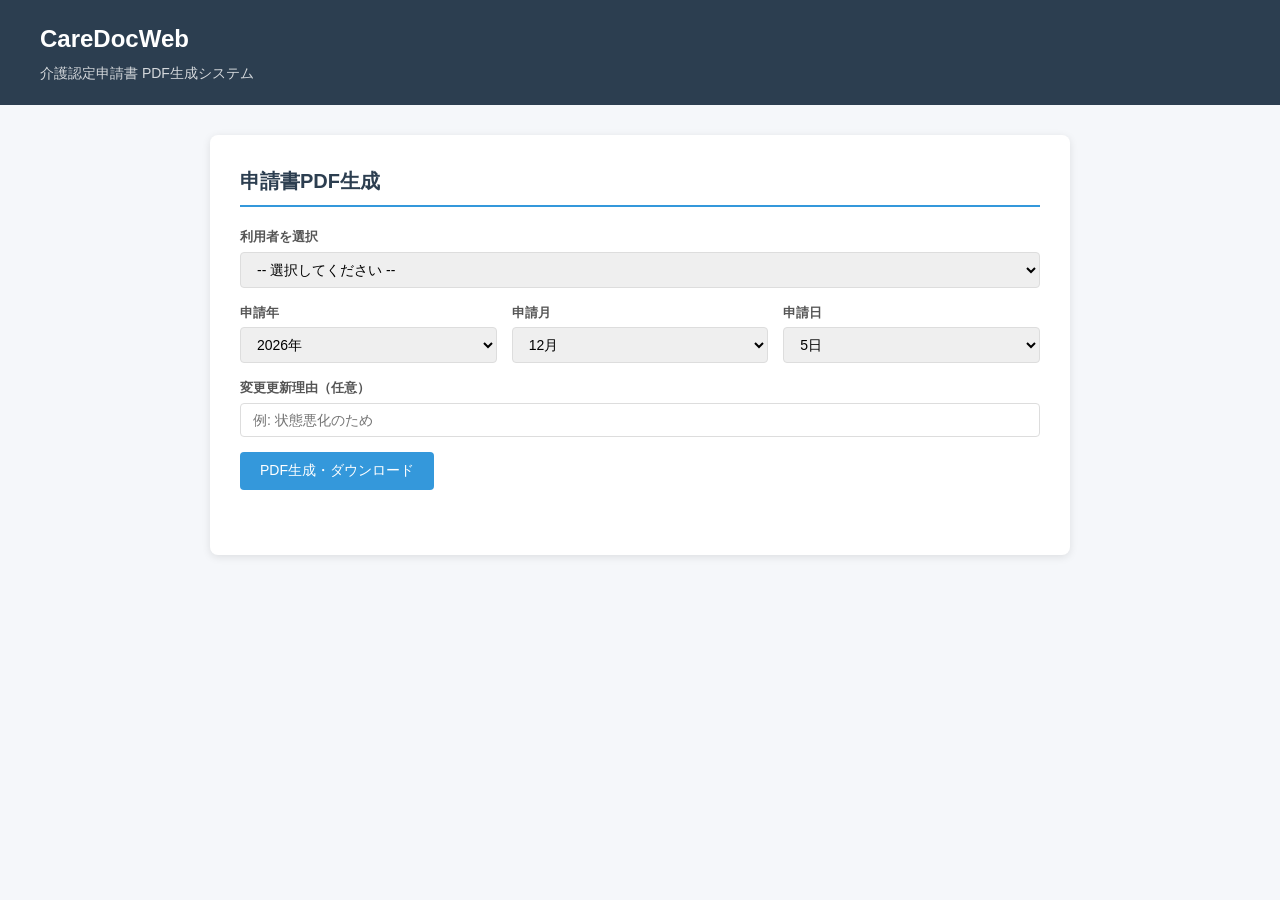
==== src/main/resources/static/index.html @ 53f920c5 "refactor : ユーザー画面から管理者画面へのリンクを削除" ====
<!DOCTYPE html>
<html lang="ja">
<head>
    <meta charset="UTF-8">
    <meta name="viewport" content="width=device-width, initial-scale=1.0">
    <title>CareDocWeb - 介護認定申請書 PDF生成</title>
    <link rel="stylesheet" href="style.css">
</head>
<body>
    <header>
        <h1>CareDocWeb</h1>
        <p>介護認定申請書 PDF生成システム</p>
    </header>

    <main>
        <section class="section">
            <h2>申請書PDF生成</h2>
            <form id="pdf-form">
                <div class="form-group">
                    <label for="member-select">利用者を選択</label>
                    <select id="member-select" name="memberId" required>
                        <option value="">-- 選択してください --</option>
                    </select>
                </div>
                <div class="form-row">
                    <div class="form-group">
                        <label for="app-year">申請年</label>
                        <select id="app-year" name="applicationYear" required></select>
                    </div>
                    <div class="form-group">
                        <label for="app-month">申請月</label>
                        <select id="app-month" name="applicationMonth" required></select>
                    </div>
                    <div class="form-group">
                        <label for="app-day">申請日</label>
                        <select id="app-day" name="applicationDay" required></select>
                    </div>
                </div>
                <div class="form-group">
                    <label for="change-reason">変更更新理由（任意）</label>
                    <input type="text" id="change-reason" name="changeReason" placeholder="例: 状態悪化のため">
                </div>
                <button type="button" class="btn btn-primary" onclick="generatePdf()">PDF生成・ダウンロード</button>
            </form>
            <div id="pdf-message" class="message"></div>
        </section>
    </main>

    <script src="app.js"></script>
</body>
</html>
---- src/main/resources/static/style.css ----
* {
    margin: 0;
    padding: 0;
    box-sizing: border-box;
}

body {
    font-family: 'Helvetica Neue', Arial, 'Hiragino Kaku Gothic ProN', 'Hiragino Sans', Meiryo, sans-serif;
    background-color: #f5f7fa;
    color: #333;
    line-height: 1.6;
}

header {
    background-color: #2c3e50;
    color: white;
    padding: 20px 40px;
    position: relative;
}

header h1 {
    font-size: 24px;
    margin-bottom: 4px;
}

header p {
    font-size: 14px;
    opacity: 0.8;
}

.admin-link {
    position: absolute;
    top: 20px;
    right: 40px;
    color: #bdc3c7;
    text-decoration: none;
    font-size: 14px;
}

.admin-link:hover {
    color: white;
}

nav {
    background-color: #34495e;
    padding: 10px 40px;
    display: flex;
    gap: 10px;
}

.nav-btn {
    background: none;
    border: none;
    color: #bdc3c7;
    padding: 8px 16px;
    font-size: 14px;
    cursor: pointer;
    border-radius: 4px;
    transition: all 0.2s;
}

.nav-btn:hover {
    background-color: #4a6278;
    color: white;
}

.nav-btn.active {
    background-color: #3498db;
    color: white;
}

main {
    max-width: 900px;
    margin: 30px auto;
    padding: 0 20px;
}

.section {
    background: white;
    border-radius: 8px;
    padding: 30px;
    box-shadow: 0 2px 8px rgba(0, 0, 0, 0.1);
}

.hidden {
    display: none;
}

h2 {
    font-size: 20px;
    margin-bottom: 20px;
    color: #2c3e50;
    border-bottom: 2px solid #3498db;
    padding-bottom: 8px;
}

h3 {
    font-size: 16px;
    margin: 20px 0 10px;
    color: #555;
}

.form-group {
    margin-bottom: 15px;
    flex: 1;
}

.form-group label {
    display: block;
    font-size: 13px;
    font-weight: bold;
    color: #555;
    margin-bottom: 4px;
}

.form-group input,
.form-group select {
    width: 100%;
    padding: 8px 12px;
    border: 1px solid #ddd;
    border-radius: 4px;
    font-size: 14px;
    transition: border-color 0.2s;
}

.form-group input:focus,
.form-group select:focus {
    outline: none;
    border-color: #3498db;
    box-shadow: 0 0 0 2px rgba(52, 152, 219, 0.2);
}

.form-row {
    display: flex;
    gap: 15px;
}

.form-actions {
    margin-top: 20px;
    display: flex;
    gap: 10px;
}

.btn {
    padding: 10px 20px;
    border: none;
    border-radius: 4px;
    font-size: 14px;
    cursor: pointer;
    transition: all 0.2s;
}

.btn-primary {
    background-color: #3498db;
    color: white;
}

.btn-primary:hover {
    background-color: #2980b9;
}

.btn-success {
    background-color: #27ae60;
    color: white;
}

.btn-success:hover {
    background-color: #219a52;
}

.btn-secondary {
    background-color: #95a5a6;
    color: white;
}

.btn-secondary:hover {
    background-color: #7f8c8d;
}

.btn-danger {
    background-color: #e74c3c;
    color: white;
    padding: 6px 12px;
    font-size: 12px;
}

.btn-danger:hover {
    background-color: #c0392b;
}

.btn-edit {
    background-color: #f39c12;
    color: white;
    padding: 6px 12px;
    font-size: 12px;
}

.btn-edit:hover {
    background-color: #d68910;
}

.message {
    margin-top: 15px;
    padding: 10px 15px;
    border-radius: 4px;
    font-size: 14px;
}

.message.success {
    background-color: #fdebd0;
    color: #784212;
    border: 1px solid #f5cba7;
}

.message.error {
    background-color: #f8d7da;
    color: #721c24;
    border: 1px solid #f5c6cb;
}

/* 利用者一覧テーブル */
.member-table {
    width: 100%;
    border-collapse: collapse;
    margin-top: 15px;
}

.member-table th,
.member-table td {
    padding: 10px 12px;
    text-align: left;
    border-bottom: 1px solid #eee;
    font-size: 13px;
}

.member-table th {
    background-color: #f8f9fa;
    font-weight: bold;
    color: #555;
}

.member-table tr:hover {
    background-color: #f1f8ff;
}

.member-table .actions {
    display: flex;
    gap: 5px;
}
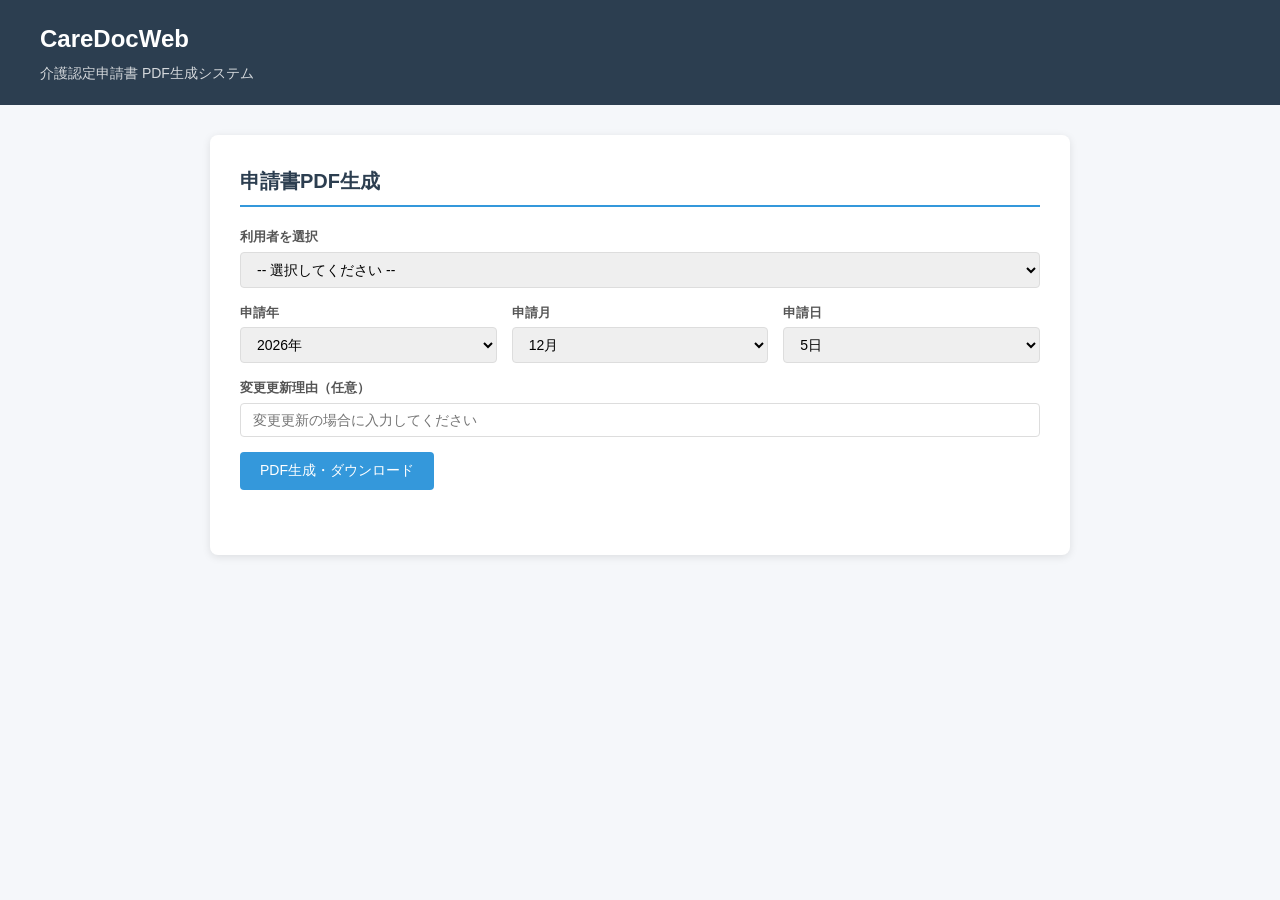
==== commit ff1973f4: "refactor : 「変更更新理由」の入力欄のプレースフォルダーを変更" ====
--- a/src/main/resources/static/index.html
+++ b/src/main/resources/static/index.html
@@ -38,7 +38,7 @@
                 </div>
                 <div class="form-group">
                     <label for="change-reason">変更更新理由（任意）</label>
-                    <input type="text" id="change-reason" name="changeReason" placeholder="例: 状態悪化のため">
+                    <input type="text" id="change-reason" name="changeReason" placeholder="変更更新の場合に入力してください">
                 </div>
                 <button type="button" class="btn btn-primary" onclick="generatePdf()">PDF生成・ダウンロード</button>
             </form>
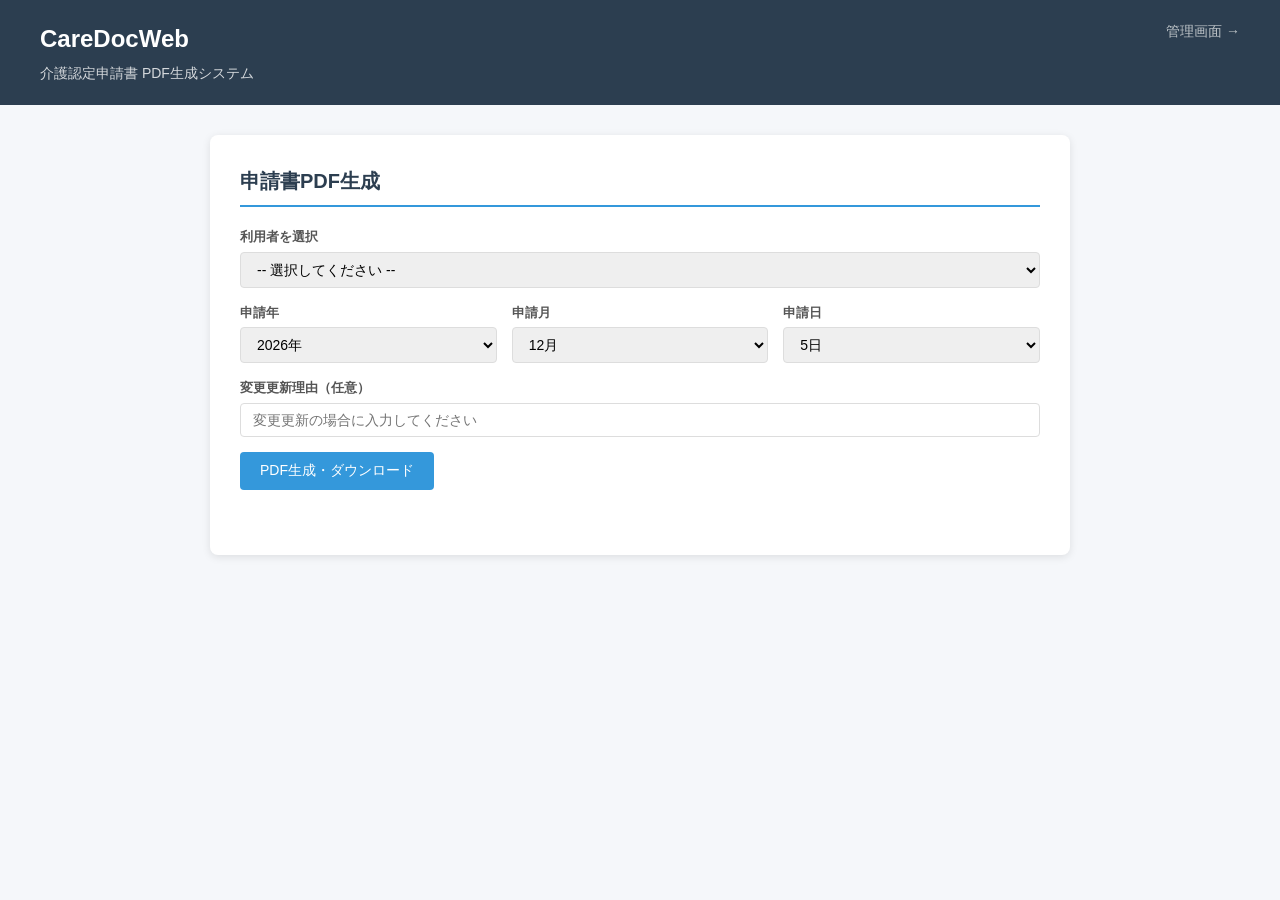
==== commit cf511c91: "Revert "Merge pull request #23 from masalog/refactor/issue-22-CommonSettings-institution" This rever" ====
--- a/src/main/resources/static/index.html
+++ b/src/main/resources/static/index.html
@@ -10,6 +10,7 @@
     <header>
         <h1>CareDocWeb</h1>
         <p>介護認定申請書 PDF生成システム</p>
+        <a href="admin.html" class="admin-link">管理画面 →</a>
     </header>
 
     <main>
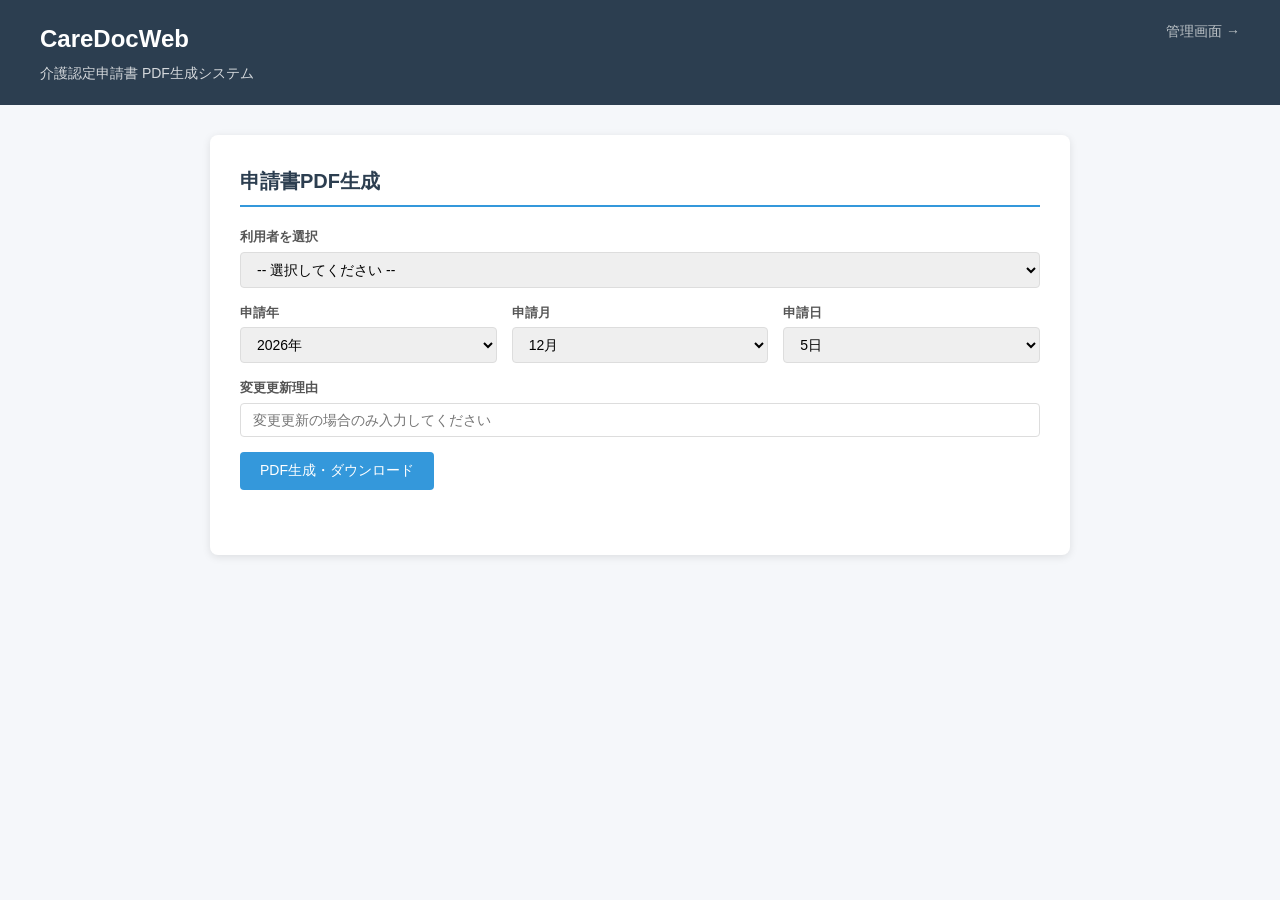
==== commit d0dbfbe8: "refactor : 「変更更新理由」の後の（任意）という表示を削除。かつ、かつ、プレースホルダーの「変更更新の場合に入力してください」という表示を「変更更新の場合のみ入力してください」に変更" ====
--- a/src/main/resources/static/index.html
+++ b/src/main/resources/static/index.html
@@ -38,8 +38,8 @@
                     </div>
                 </div>
                 <div class="form-group">
-                    <label for="change-reason">変更更新理由（任意）</label>
-                    <input type="text" id="change-reason" name="changeReason" placeholder="変更更新の場合に入力してください">
+                    <label for="change-reason">変更更新理由</label>
+                    <input type="text" id="change-reason" name="changeReason" placeholder="変更更新の場合のみ入力してください">
                 </div>
                 <button type="button" class="btn btn-primary" onclick="generatePdf()">PDF生成・ダウンロード</button>
             </form>
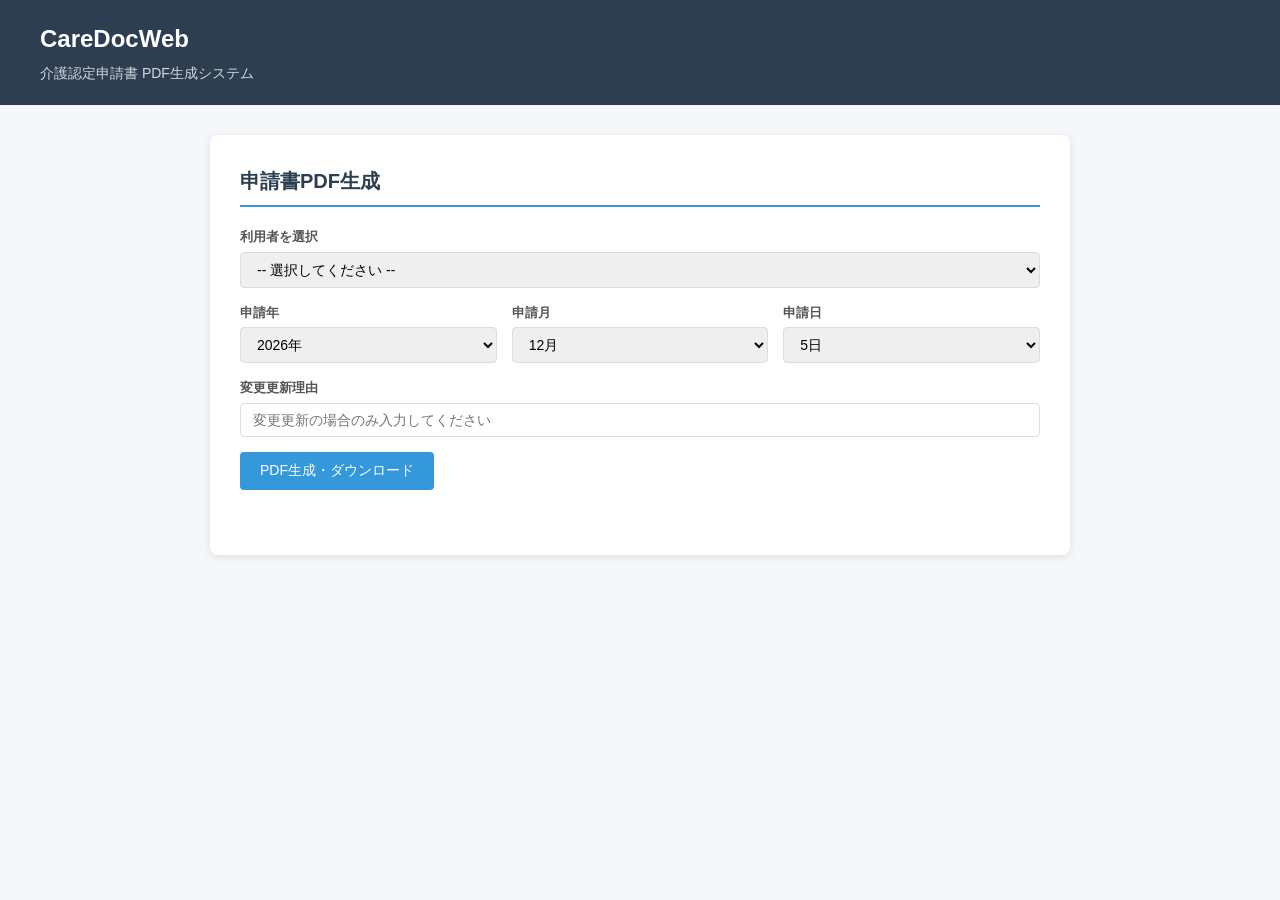
==== commit 93b7b4ee: "fix : 管理画面へのリンクを削除" ====
--- a/src/main/resources/static/index.html
+++ b/src/main/resources/static/index.html
@@ -10,7 +10,6 @@
     <header>
         <h1>CareDocWeb</h1>
         <p>介護認定申請書 PDF生成システム</p>
-        <a href="admin.html" class="admin-link">管理画面 →</a>
     </header>
 
     <main>
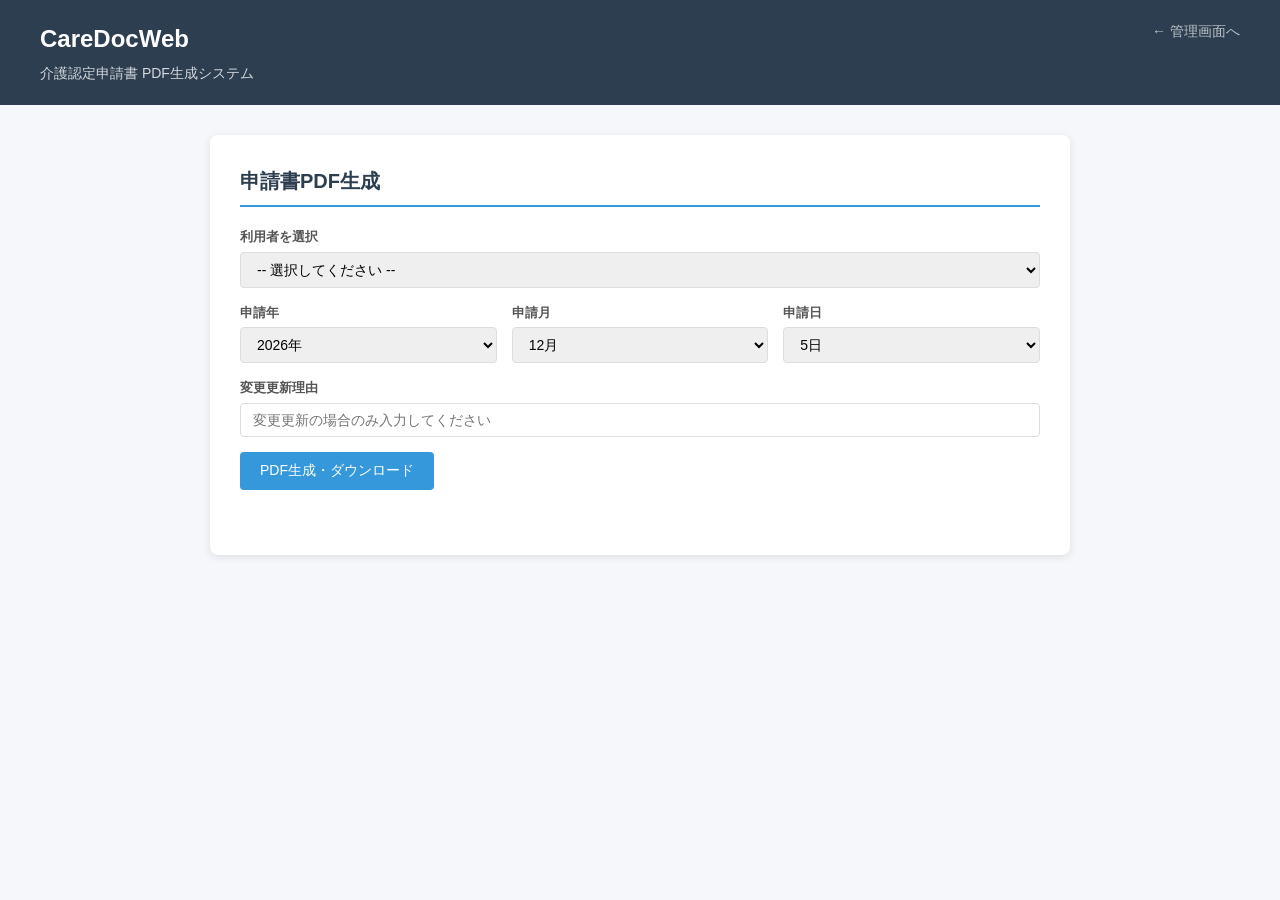
==== commit 02a87898: "feat : ユーザー画面から管理画面へのリンクを追加" ====
--- a/src/main/resources/static/index.html
+++ b/src/main/resources/static/index.html
@@ -10,6 +10,7 @@
     <header>
         <h1>CareDocWeb</h1>
         <p>介護認定申請書 PDF生成システム</p>
+        <a href="admin.html" class="admin-link">← 管理画面へ</a>
     </header>
 
     <main>
@@ -40,7 +41,16 @@
                     <label for="change-reason">変更更新理由</label>
                     <input type="text" id="change-reason" name="changeReason" placeholder="変更更新の場合のみ入力してください">
                 </div>
-                <button type="button" class="btn btn-primary" onclick="generatePdf()">PDF生成・ダウンロード</button>
+                <div class="pdf-action-row">
+                    <button
+                        id="pdf-generate-btn"
+                        type="button"
+                        class="btn btn-primary"
+                        onclick="generatePdf()">
+                        PDF生成・ダウンロード
+                    </button>
+                    <span id="pdf-loading-message" class="pdf-status"></span>
+                </div>
             </form>
             <div id="pdf-message" class="message"></div>
         </section>
--- a/src/main/resources/static/style.css
+++ b/src/main/resources/static/style.css
@@ -247,3 +247,48 @@
     display: flex;
     gap: 5px;
 }
+
+
+/* PDF生成中メッセージ */
+.pdf-action-row {
+    display: flex;
+    align-items: center;
+    gap: 10px;
+}
+
+.pdf-status {
+    color: #3498db;
+    font-size: 14px;
+    display: none;
+    white-space: nowrap;
+}
+
+.pdf-status.loading::before {
+    content: " ";
+}
+
+.pdf-status.success {
+    color: #27ae60;
+}
+
+.pdf-status.error {
+    color: #e74c3c;
+}
+
+#login-overlay {
+    position: fixed;
+    inset: 0;
+    background: #f5f5f5;
+    display: flex;
+    justify-content: center;
+    align-items: center;
+    z-index: 1000;
+}
+
+.login-box {
+    background: #fff;
+    padding: 2rem;
+    border-radius: 8px;
+    box-shadow: 0 2px 8px rgba(0,0,0,0.15);
+    width: 320px;
+}
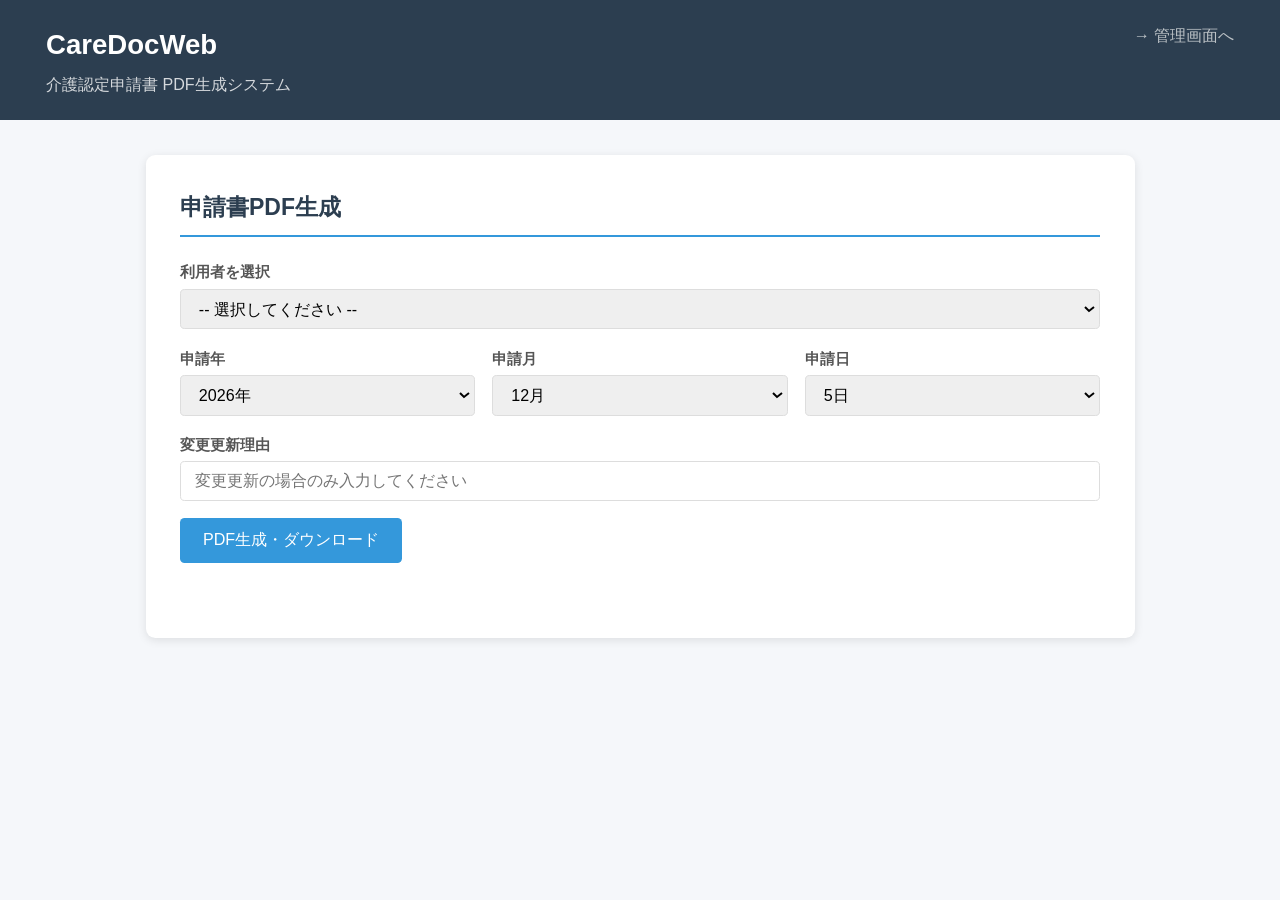
==== commit 1d6516c8: "fix : リンクの→の向きを変更" ====
--- a/src/main/resources/static/index.html
+++ b/src/main/resources/static/index.html
@@ -10,7 +10,7 @@
     <header>
         <h1>CareDocWeb</h1>
         <p>介護認定申請書 PDF生成システム</p>
-        <a href="admin.html" class="admin-link">← 管理画面へ</a>
+        <a href="admin.html" class="admin-link">→ 管理画面へ</a>
     </header>
 
     <main>
--- a/src/main/resources/static/style.css
+++ b/src/main/resources/static/style.css
@@ -9,6 +9,7 @@
     background-color: #f5f7fa;
     color: #333;
     line-height: 1.6;
+    zoom: 1.15;
 }
 
 header {
